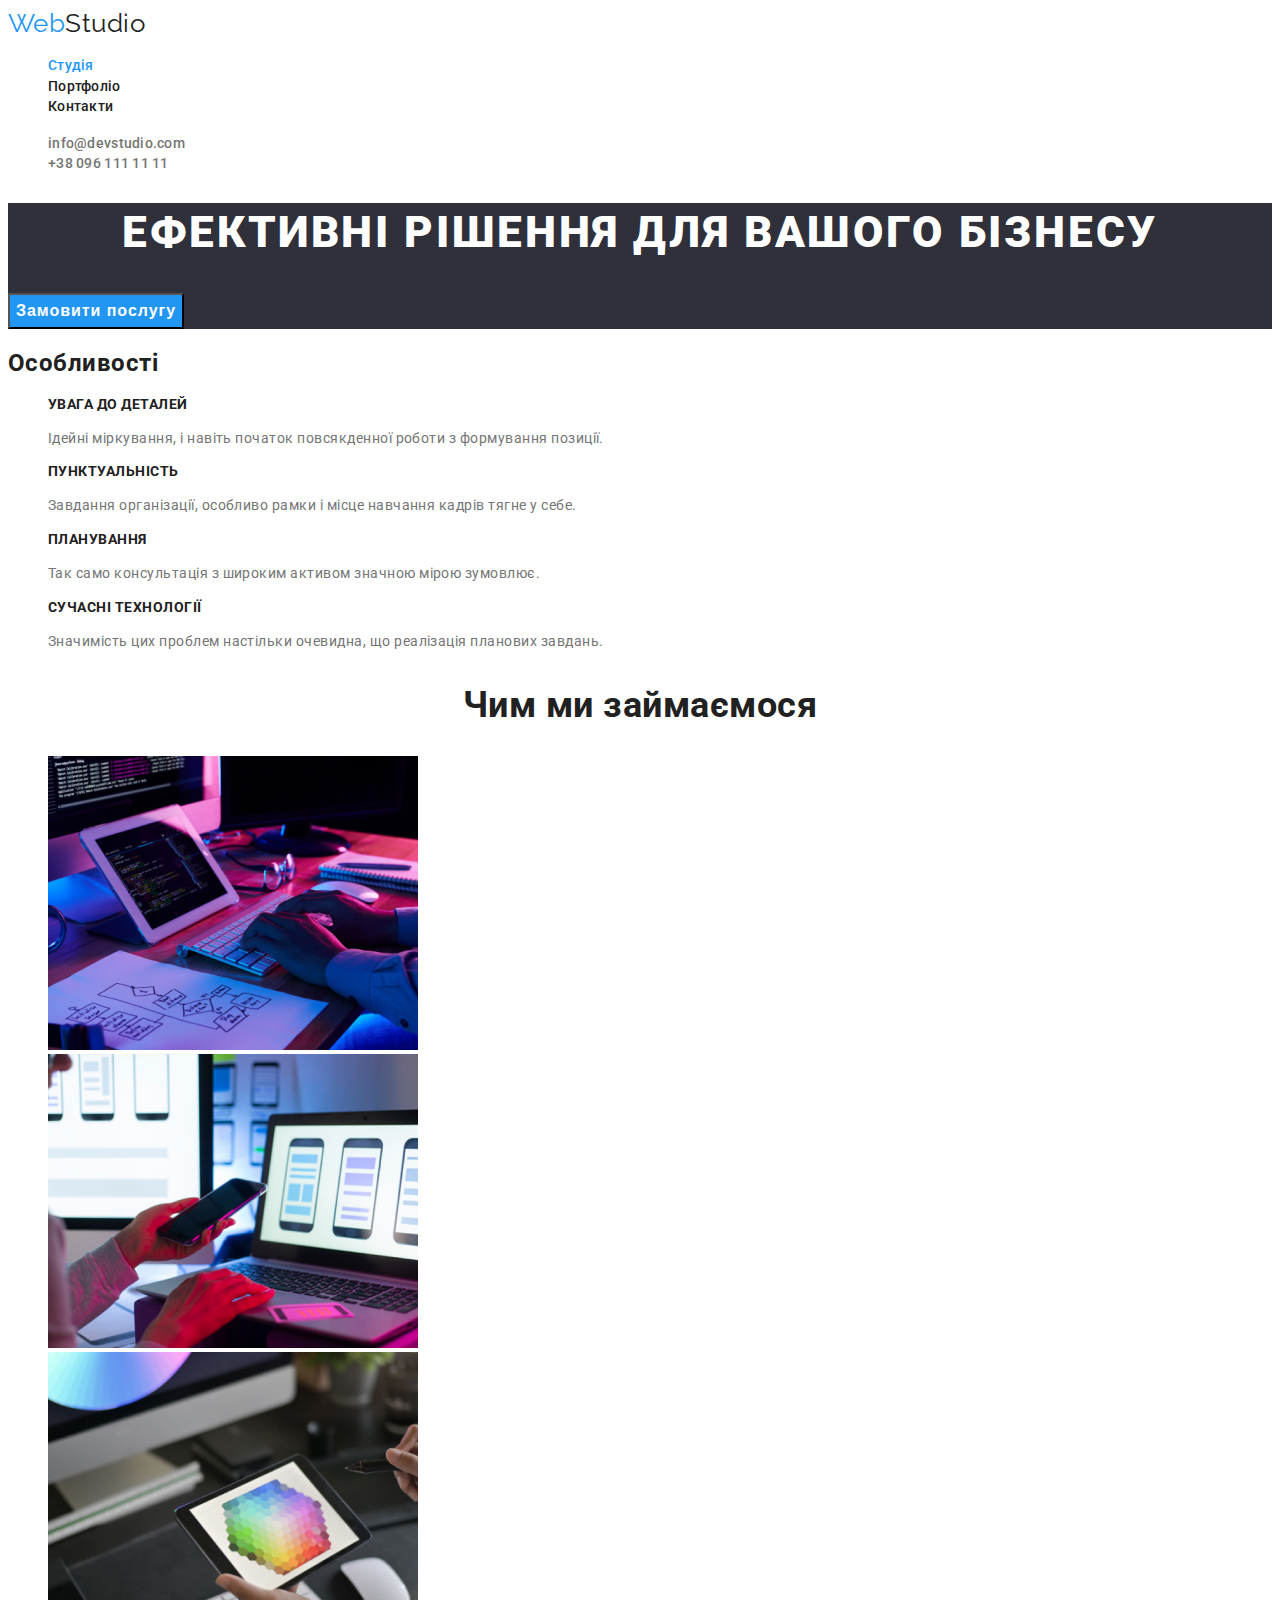
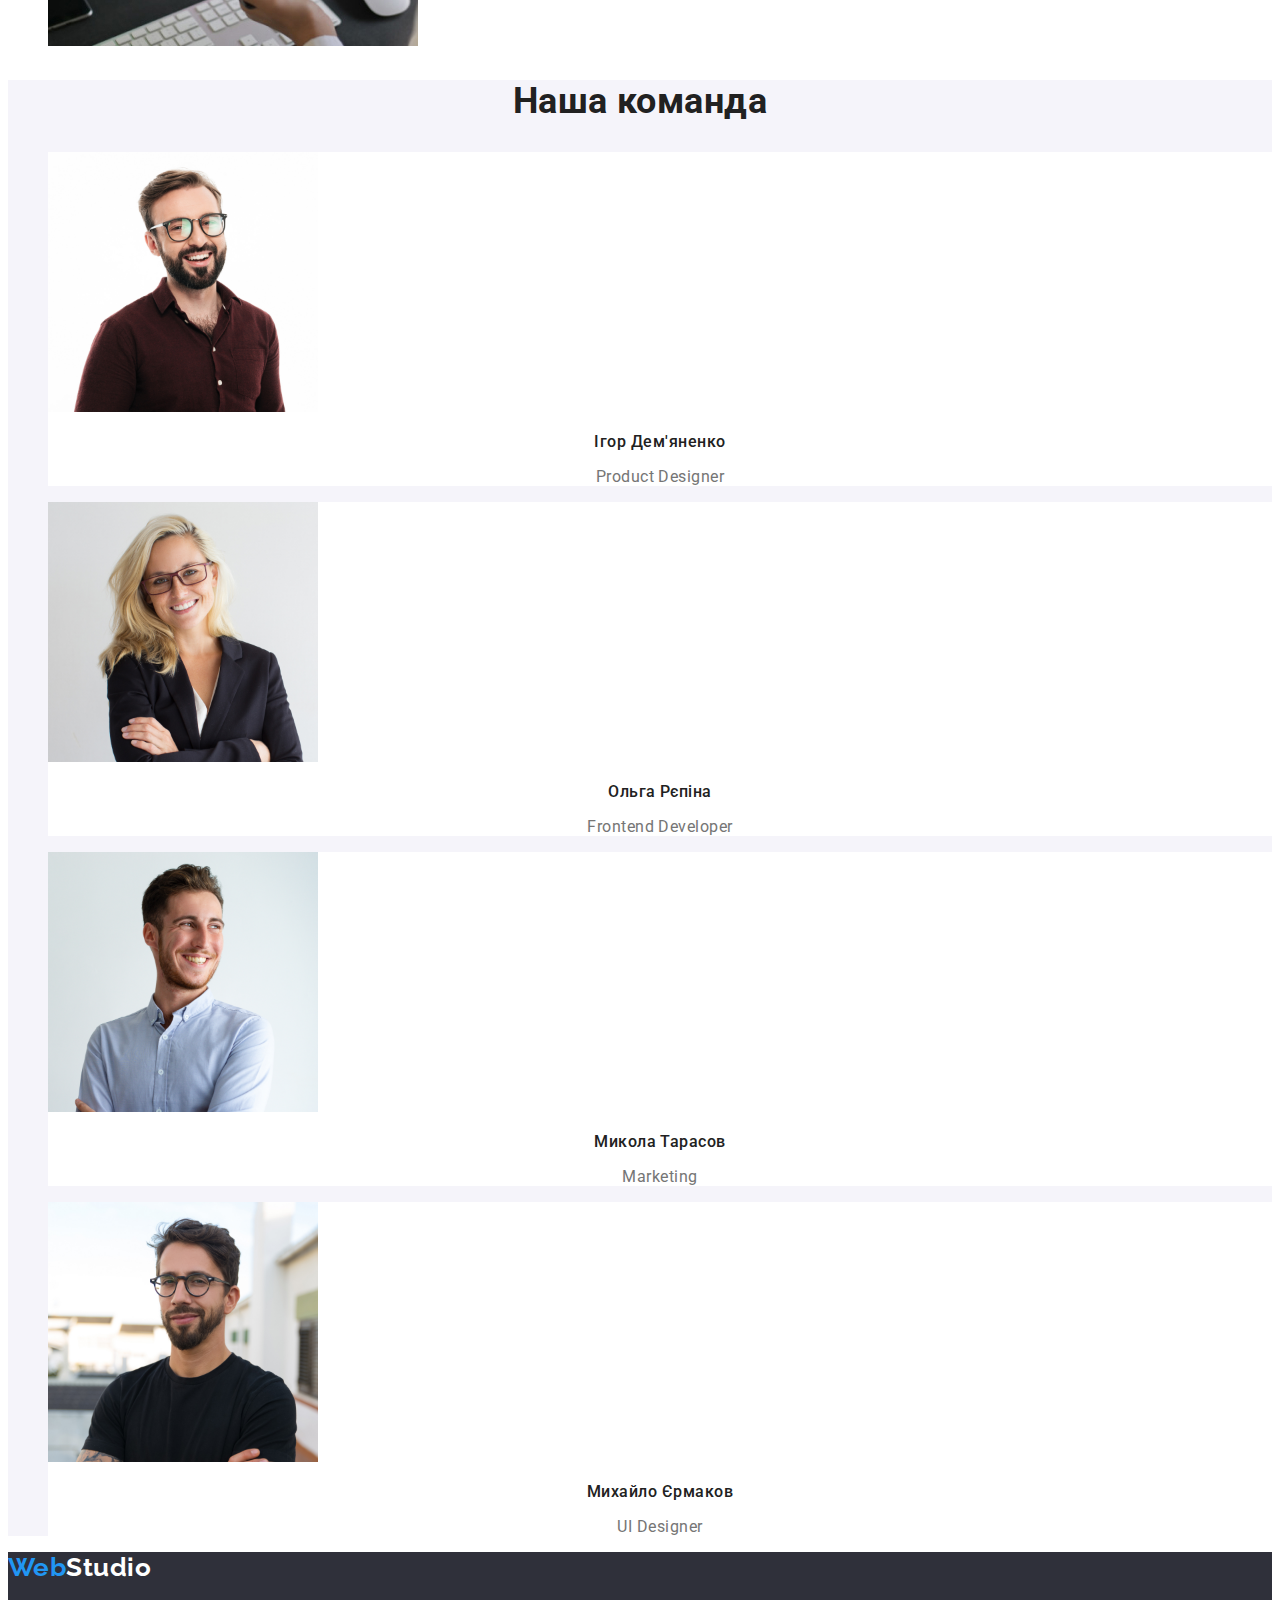
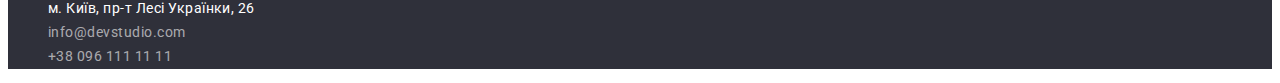
==== index.html @ 1a5fd9b1 "Дубльовано роботу 2" ====
<!DOCTYPE html>
<html lang="uk">
  <head>
    <meta charset="UTF-8" />
    <meta http-equiv="X-UA-Compatible" content="IE=edge" />
    <meta name="viewport" content="width=device-width, initial-scale=1.0" />
    <title>Студія</title>
    <link
      href="https://fonts.googleapis.com/css2?family=Raleway:wght@700&family=Roboto:wght@400;500;700;900&display=swap"
      rel="stylesheet"
    />
    <link rel="stylesheet" href="./css/styles.css" />
  </head>
  <body>
    <header class="header">
      <a href="./index.html" class="logo"><span class="logo-color">Web</span>Studio</a>
      <nav>
        <ul class="site-nav list">
          <li><a href="./index.html" class="link current">Студія</a></li>
          <li><a href="./portfolio.html" class="link">Портфоліо</a></li>
          <li><a href="" class="link">Контакти</a></li>
        </ul>
      </nav>
      <ul class="contact-nav">
        <li>
          <a href="mailto:info@devstudio.com" class="link">info@devstudio.com</a>
        </li>
        <li>
          <a href="tel:+380961111111" class="link">+38 096 111 11 11</a>
        </li>
      </ul>
    </header>
    <main>
      <section class="hero">
        <h1 class="hero-title">Ефективні рішення для вашого бізнесу</h1>
        <button type="button" class="hero-button">Замовити послугу</button>
      </section>
      <section class="features">
        <h2>Особливості</h2>
        <ul>
          <li>
            <h3 class="features-title">УВАГА ДО ДЕТАЛЕЙ</h3>
            <p class="features-text">
              Ідейні міркування, і навіть початок повсякденної роботи з формування позиції.
            </p>
          </li>
          <li>
            <h3 class="features-title">ПУНКТУАЛЬНІСТЬ</h3>
            <p class="features-text">
              Завдання організації, особливо рамки і місце навчання кадрів тягне у себе.
            </p>
          </li>
          <li>
            <h3 class="features-title">ПЛАНУВАННЯ</h3>
            <p class="features-text">
              Так само консультація з широким активом значною мірою зумовлює.
            </p>
          </li>
          <li>
            <h3 class="features-title">СУЧАСНІ ТЕХНОЛОГІЇ</h3>
            <p class="features-text">
              Значимість цих проблем настільки очевидна, що реалізація планових завдань.
            </p>
          </li>
        </ul>
      </section>
      <section class="action">
        <h2 class="action-title">Чим ми займаємося</h2>
        <ul>
          <li>
            <img src="./images/box/box1.jpg" alt="Розробник фронтенду" width="370" height="294" />
          </li>
          <li>
            <img src="./images/box/box2.jpg" alt="Дизайнер продукту" width="370" height="294" />
          </li>
          <li>
            <img src="./images/box/box3.jpg" alt="ЮАй-дизайнер" width="370" height="294" />
          </li>
        </ul>
      </section>
      <section class="team">
        <h2 class="team-title">Наша команда</h2>
        <ul>
          <li class="card-background">
            <img
              class="team-image"
              src="./images/team/product-designer.jpg"
              alt="Дизайнер продукту Ігор Дем'яненко"
              width="270"
              height="260"
            />
            <h3 class="team-name">Ігор Дем'яненко</h3>
            <p class="team-position" lang="en">Product Designer</p>
          </li>
          <li class="card-background">
            <img
              class="team-image"
              src="./images/team/frontend-developer.jpg"
              alt="Розробник фронтенду Ольга Рєпіна"
              width="270"
              height="260"
            />
            <h3 class="team-name">Ольга Рєпіна</h3>
            <p class="team-position" lang="en">Frontend Developer</p>
          </li>
          <li class="card-background">
            <img
              class="team-image"
              src="./images/team/marketing.jpg"
              alt="Маркетинг Микола Тарасов"
              width="270"
              height="260"
            />
            <h3 class="team-name">Микола Тарасов</h3>
            <p class="team-position" lang="en">Marketing</p>
          </li>
          <li class="card-background">
            <img
              class="team-image"
              src="./images/team/ui-designer.jpg"
              alt="UI-дизайнер Михайло Єрмаков"
              width="270"
              height="260"
            />
            <h3 class="team-name">Михайло Єрмаков</h3>
            <p class="team-position" lang="en">UI Designer</p>
          </li>
        </ul>
      </section>
    </main>
    <footer class="footer">
      <a href="./index.html" class="footer-logo"><span class="logo-color">Web</span>Studio</a>
      <address class="footer-data">
        <ul>
          <li>
            <a
              href="https://goo.gl/maps/ptfZGaNhQpZEAZDF7"
              class="footer-address"
              target="_blank"
              rel="noopener noreferrer"
              >м. Київ, пр-т Лесі Українки, 26</a
            >
          </li>
          <li>
            <a href="mailto:info@devstudio.com" class="footer-contact">info@devstudio.com</a>
          </li>
          <li>
            <a href="tel:+380961111111" class="footer-contact">+38 096 111 11 11</a>
          </li>
        </ul>
      </address>
    </footer>
  </body>
</html>
---- css/styles.css ----
:root {
    --primary-text-color: #FFFFFF;
    --title-text-colot: #212121;
    --accent-color: #757575;
    --accent-text-color: #2196f3;
    --special-background-color: #2F303A;
    --team-background-color: #F5F4FA;
    --contact-text-color: rgba(255, 255, 255, 0.6);
}

body {
    background-color: var(--primary-text-color);
    color: var(--title-text-colot);

    font-family: Roboto, sans-serif;
    letter-spacing: 0.03em;
}

ul {
    list-style: none;
}

/*колір текста (чорний): #212121;*/
/*колір текста (синій): #2196F3;*/
/*колір текста (сірий): #757575;*/
/*колір логотипу: синій: #2196F3; чорний: #000000*/
/*колір фону (шапка, футер): #2F303A;*/
/*колір пошти та номера в футері: rgba(255, 255, 255, 0.6);*/
/*колір кнопки: #188CE8;*/

.header {
    background-color: var(--primary-text-color);
}

.logo {
    color: var(--title-text-colot);
    font-family: Raleway;
    font-size: 26px;
    line-height: 1.19;
    text-decoration: none;
}

.logo-color {
    color: var(--accent-text-color);
    font-family: Raleway;
}

.site-nav .link {
    color: var(--title-text-colot);
    font-weight: 500;
    font-size: 14px;
    line-height: 1.4;
    letter-spacing: 0.02em;
    text-decoration: none;
}

.site-nav .link:hover, 
.site-nav .link:focus {
    color: var(--accent-text-color);
}

.site-nav .link.current {
    color: var(--accent-text-color);
}

.contact-nav .link {
    color: var(--accent-color);
    font-weight: 500;
    font-size: 14px;
    line-height: 1.4;
    letter-spacing: 0.02em;
    text-decoration: none;
}

.contact-nav .link:hover, 
.contact-nav .link:focus {
    color: var(--accent-text-color);
}

.hero {
    background-color: var(--special-background-color);
}

.hero-title {
    color: var(--primary-text-color);
    font-weight: 900;
    font-size: 44px;
    line-height: 1.36;
    text-align: center;
    letter-spacing: 0.06em;
    text-transform: uppercase;
}

.hero-button {
    background-color: var(--accent-text-color);
    color: var(--primary-text-color);
    font-weight: 700;
    font-size: 16px;
    line-height: 1.88;
    letter-spacing: 0.06em;
    cursor: pointer;
}

.hero-button:focus, 
.hero-button:hover {
    color: var(--primary-text-color);
}

.features-title {
    color: var(--title-text-colot);
    font-weight: 700;
    font-size: 14px;
    line-height: 1.14;
    text-transform: uppercase;
}

.features-text {
    color: var(--accent-color);
    font-weight: 400;
    font-size: 14px;
    line-height: 1.71;
}

.action-title {
    color: var(--title-text-colot);
    font-weight: 700;
    font-size: 36px;
    line-height: 1.17;
    text-align: center;
}

.team {
    background-color: var(--team-background-color)
}

.team-title {
    color: var(--title-text-colot);
    font-weight: 700;
    font-size: 36px;
    line-height: 1.17;
    text-align: center;
}

.team-name {
    color: var(--title-text-colot);
    font-weight: 500;
    font-size: 16px;
    line-height: 1.19;
    text-align: center;
}

.card-name {
    color: var(--title-text-colot);
    font-weight: 700;
    font-size: 18px;
    line-height: 2;
    letter-spacing: 0.06em;
    text-align: center;
}

.team-position {
    color: var(--accent-color);
    font-weight: 400;
    font-size: 16px;
    line-height: 1.19;
    text-align: center;
}

.card-filter {
    color: var(--accent-color);
    font-weight: 400;
    font-size: 16px;
    line-height: 1.88;
    text-align: center;
}

.filters-button {
    color: var(--title-text-colot);
    font-weight: 500;
    font-size: 16px;
    line-height: 1.63;
    text-align: center;
    cursor: pointer;
}

.filters-button:hover,
.filters-button:focus {
    background-color: var(--accent-text-color);
    color: var(--primary-text-color);
}

.card-background {
    background-color: var(--primary-text-color);
}

.footer {
    background-color: var(--special-background-color);
}

.footer-logo {
    color:var(--primary-text-color);
    font-family: 'Raleway';
    font-weight: 700;
    font-size: 26px;
    line-height: 1.19;
    text-decoration: none;
}

.footer-data {
    font-weight: 400;
    font-size: 14px;
    line-height: 1.71;
    font-style: normal;
}

.footer-address {
    color: var(--primary-text-color);
    text-decoration: none;
}

.footer-contact {
    color: var(--contact-text-color);
    text-decoration: none;
}
.footer-address:focus,
.footer-address:hover,
.footer-contact:focus, 
.footer-contact:hover {
    color: var(--accent-text-color);
}
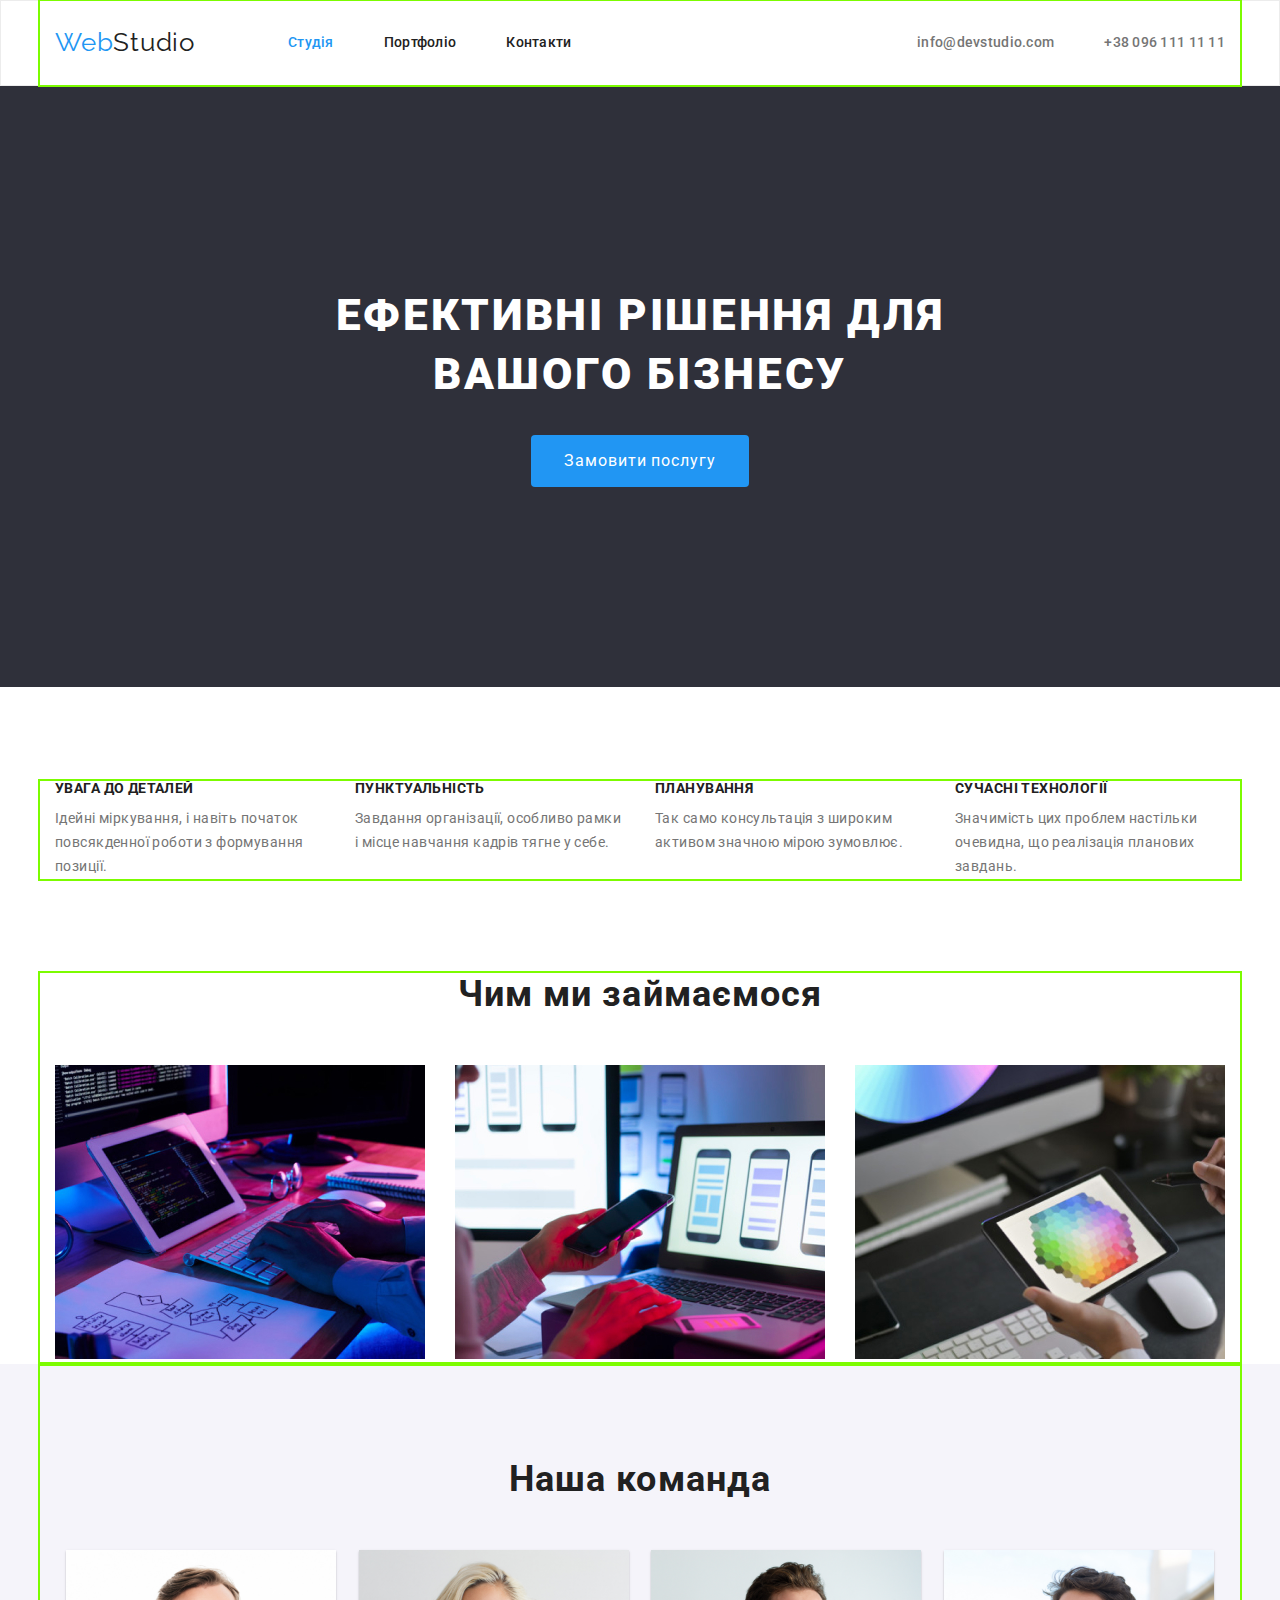
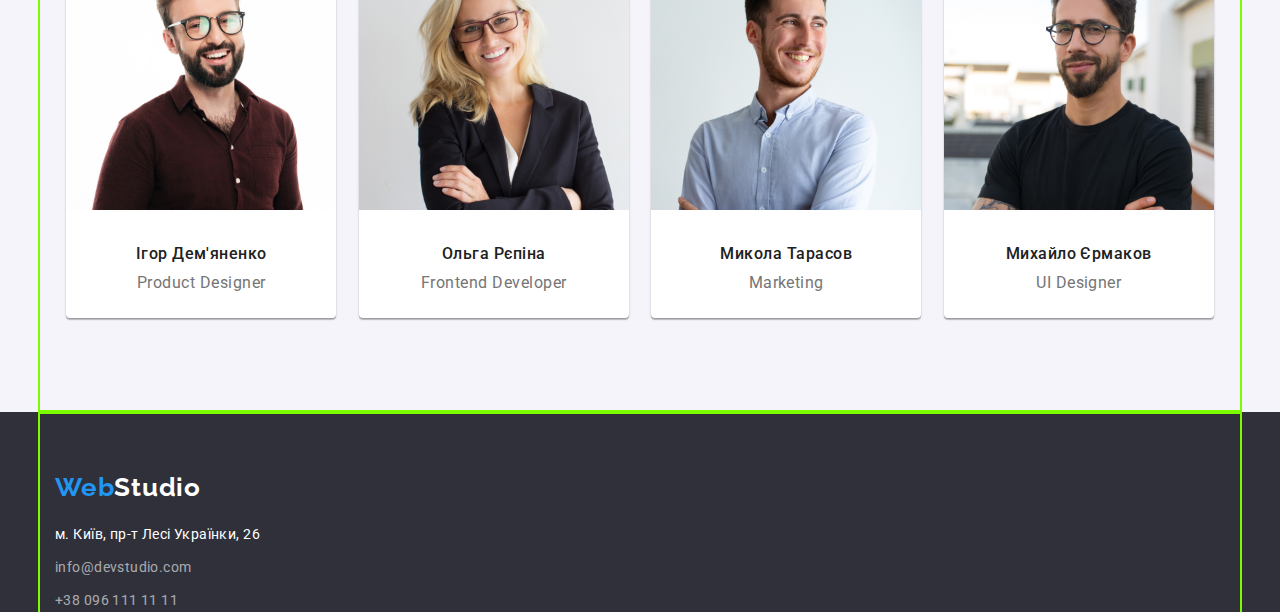
==== commit f5b9b993: "Додано флекси та блокові моделі" ====
--- a/index.html
+++ b/index.html
@@ -9,26 +9,32 @@
       href="https://fonts.googleapis.com/css2?family=Raleway:wght@700&family=Roboto:wght@400;500;700;900&display=swap"
       rel="stylesheet"
     />
+    <link
+      rel="stylesheet"
+      href="https://cdn.jsdelivr.net/npm/modern-normalize@1.1.0/modern-normalize.min.css"
+    />
     <link rel="stylesheet" href="./css/styles.css" />
   </head>
   <body>
     <header class="header">
-      <a href="./index.html" class="logo"><span class="logo-color">Web</span>Studio</a>
-      <nav>
-        <ul class="site-nav list">
-          <li><a href="./index.html" class="link current">Студія</a></li>
-          <li><a href="./portfolio.html" class="link">Портфоліо</a></li>
-          <li><a href="" class="link">Контакти</a></li>
+      <div class="container-header">
+        <a href="./index.html" class="logo"><span class="logo-color">Web</span>Studio</a>
+        <nav>
+          <ul class="site-nav">
+            <li class="item"><a href="./index.html" class="link current">Студія</a></li>
+            <li class="item"><a href="./portfolio.html" class="link">Портфоліо</a></li>
+            <li class="item"><a href="" class="link">Контакти</a></li>
+          </ul>
+        </nav>
+        <ul class="contact-nav">
+          <li class="item">
+            <a href="mailto:info@devstudio.com" class="link">info@devstudio.com</a>
+          </li>
+          <li class="item">
+            <a href="tel:+380961111111" class="link">+38 096 111 11 11</a>
+          </li>
         </ul>
-      </nav>
-      <ul class="contact-nav">
-        <li>
-          <a href="mailto:info@devstudio.com" class="link">info@devstudio.com</a>
-        </li>
-        <li>
-          <a href="tel:+380961111111" class="link">+38 096 111 11 11</a>
-        </li>
-      </ul>
+      </div>
     </header>
     <main>
       <section class="hero">
@@ -36,119 +42,129 @@
         <button type="button" class="hero-button">Замовити послугу</button>
       </section>
       <section class="features">
-        <h2>Особливості</h2>
-        <ul>
-          <li>
-            <h3 class="features-title">УВАГА ДО ДЕТАЛЕЙ</h3>
-            <p class="features-text">
-              Ідейні міркування, і навіть початок повсякденної роботи з формування позиції.
-            </p>
-          </li>
-          <li>
-            <h3 class="features-title">ПУНКТУАЛЬНІСТЬ</h3>
-            <p class="features-text">
-              Завдання організації, особливо рамки і місце навчання кадрів тягне у себе.
-            </p>
-          </li>
-          <li>
-            <h3 class="features-title">ПЛАНУВАННЯ</h3>
-            <p class="features-text">
-              Так само консультація з широким активом значною мірою зумовлює.
-            </p>
-          </li>
-          <li>
-            <h3 class="features-title">СУЧАСНІ ТЕХНОЛОГІЇ</h3>
-            <p class="features-text">
-              Значимість цих проблем настільки очевидна, що реалізація планових завдань.
-            </p>
-          </li>
-        </ul>
+        <div class="container">
+          <h2 class="hidden-header">Особливості</h2>
+          <ul class="feature-list">
+            <li class="item">
+              <h3 class="features-title">УВАГА ДО ДЕТАЛЕЙ</h3>
+              <p class="features-text">
+                Ідейні міркування, і навіть початок повсякденної роботи з формування позиції.
+              </p>
+            </li>
+            <li class="item">
+              <h3 class="features-title">ПУНКТУАЛЬНІСТЬ</h3>
+              <p class="features-text">
+                Завдання організації, особливо рамки і місце навчання кадрів тягне у себе.
+              </p>
+            </li>
+            <li class="item">
+              <h3 class="features-title">ПЛАНУВАННЯ</h3>
+              <p class="features-text">
+                Так само консультація з широким активом значною мірою зумовлює.
+              </p>
+            </li>
+            <li class="item">
+              <h3 class="features-title">СУЧАСНІ ТЕХНОЛОГІЇ</h3>
+              <p class="features-text">
+                Значимість цих проблем настільки очевидна, що реалізація планових завдань.
+              </p>
+            </li>
+          </ul>
+        </div>
       </section>
       <section class="action">
-        <h2 class="action-title">Чим ми займаємося</h2>
-        <ul>
-          <li>
-            <img src="./images/box/box1.jpg" alt="Розробник фронтенду" width="370" height="294" />
-          </li>
-          <li>
-            <img src="./images/box/box2.jpg" alt="Дизайнер продукту" width="370" height="294" />
-          </li>
-          <li>
-            <img src="./images/box/box3.jpg" alt="ЮАй-дизайнер" width="370" height="294" />
-          </li>
-        </ul>
+        <div class="container">
+          <h2 class="action-title">Чим ми займаємося</h2>
+          <ul class="action-list">
+            <li class="item">
+              <img src="./images/box/box1.jpg" alt="Розробник фронтенду" width="370" height="294" />
+            </li>
+            <li class="item">
+              <img src="./images/box/box2.jpg" alt="Дизайнер продукту" width="370" height="294" />
+            </li>
+            <li class="item">
+              <img src="./images/box/box3.jpg" alt="ЮАй-дизайнер" width="370" height="294" />
+            </li>
+          </ul>
+        </div>
       </section>
       <section class="team">
-        <h2 class="team-title">Наша команда</h2>
-        <ul>
-          <li class="card-background">
-            <img
-              class="team-image"
-              src="./images/team/product-designer.jpg"
-              alt="Дизайнер продукту Ігор Дем'яненко"
-              width="270"
-              height="260"
-            />
-            <h3 class="team-name">Ігор Дем'яненко</h3>
-            <p class="team-position" lang="en">Product Designer</p>
-          </li>
-          <li class="card-background">
-            <img
-              class="team-image"
-              src="./images/team/frontend-developer.jpg"
-              alt="Розробник фронтенду Ольга Рєпіна"
-              width="270"
-              height="260"
-            />
-            <h3 class="team-name">Ольга Рєпіна</h3>
-            <p class="team-position" lang="en">Frontend Developer</p>
-          </li>
-          <li class="card-background">
-            <img
-              class="team-image"
-              src="./images/team/marketing.jpg"
-              alt="Маркетинг Микола Тарасов"
-              width="270"
-              height="260"
-            />
-            <h3 class="team-name">Микола Тарасов</h3>
-            <p class="team-position" lang="en">Marketing</p>
-          </li>
-          <li class="card-background">
-            <img
-              class="team-image"
-              src="./images/team/ui-designer.jpg"
-              alt="UI-дизайнер Михайло Єрмаков"
-              width="270"
-              height="260"
-            />
-            <h3 class="team-name">Михайло Єрмаков</h3>
-            <p class="team-position" lang="en">UI Designer</p>
-          </li>
-        </ul>
+        <div class="container">
+          <h2 class="team-title">Наша команда</h2>
+          <div>
+            <ul class="team-list">
+              <li class="team-card">
+                <img
+                  class="team-image"
+                  src="./images/team/product-designer.jpg"
+                  alt="Дизайнер продукту Ігор Дем'яненко"
+                  width="270"
+                  height="260"
+                />
+                <h3 class="team-name">Ігор Дем'яненко</h3>
+                <p class="team-position" lang="en">Product Designer</p>
+              </li>
+              <li class="team-card">
+                <img
+                  class="team-image"
+                  src="./images/team/frontend-developer.jpg"
+                  alt="Розробник фронтенду Ольга Рєпіна"
+                  width="270"
+                  height="260"
+                />
+                <h3 class="team-name">Ольга Рєпіна</h3>
+                <p class="team-position" lang="en">Frontend Developer</p>
+              </li>
+              <li class="team-card">
+                <img
+                  class="team-image"
+                  src="./images/team/marketing.jpg"
+                  alt="Маркетинг Микола Тарасов"
+                  width="270"
+                  height="260"
+                />
+                <h3 class="team-name">Микола Тарасов</h3>
+                <p class="team-position" lang="en">Marketing</p>
+              </li>
+              <li class="team-card">
+                <img
+                  class="team-image"
+                  src="./images/team/ui-designer.jpg"
+                  alt="UI-дизайнер Михайло Єрмаков"
+                  width="270"
+                  height="260"
+                />
+                <h3 class="team-name">Михайло Єрмаков</h3>
+                <p class="team-position" lang="en">UI Designer</p>
+              </li>
+            </ul>
+          </div>
+        </div>
       </section>
     </main>
     <footer class="footer">
-      <a href="./index.html" class="footer-logo"><span class="logo-color">Web</span>Studio</a>
-      <address class="footer-data">
-        <ul>
-          <li>
-            <a
-              href="https://goo.gl/maps/ptfZGaNhQpZEAZDF7"
-              class="footer-address"
-              target="_blank"
-              rel="noopener noreferrer"
-              >м. Київ, пр-т Лесі Українки, 26</a
-            >
-          </li>
-          <li>
-            <a href="mailto:info@devstudio.com" class="footer-contact">info@devstudio.com</a>
-          </li>
-          <li>
-            <a href="tel:+380961111111" class="footer-contact">+38 096 111 11 11</a>
-          </li>
-        </ul>
-      </address>
+      <div class="container">
+        <a href="./index.html" class="footer-logo"><span class="logo-color">Web</span>Studio</a>
+        <address class="footer-data">
+          <ul>
+            <li class="footer-list">
+              <a
+                href="https://goo.gl/maps/ptfZGaNhQpZEAZDF7"
+                class="footer-address"
+                target="_blank"
+                rel="noopener noreferrer"
+                >м. Київ, пр-т Лесі Українки, 26</a
+              >
+            </li>
+            <li class="footer-list">
+              <a href="mailto:info@devstudio.com" class="footer-contact">info@devstudio.com</a>
+            </li>
+            <li>
+              <a href="tel:+380961111111" class="footer-contact">+38 096 111 11 11</a>
+            </li>
+          </ul>
+        </address>
+      </div>
     </footer>
   </body>
 </html>
--- a/css/styles.css
+++ b/css/styles.css
@@ -13,13 +13,29 @@
     color: var(--title-text-colot);
 
     font-family: Roboto, sans-serif;
-    letter-spacing: 0.03em;
 }
 
 ul {
     list-style: none;
-}
-
+    padding-left: 0;
+}
+
+h1,
+h2,
+h3,
+h4,
+p,
+ul {
+    margin: 0 0;
+}
+
+image {
+    display: block;
+}
+
+.hidden-header {
+    display: none;
+}
 /*колір текста (чорний): #212121;*/
 /*колір текста (синій): #2196F3;*/
 /*колір текста (сірий): #757575;*/
@@ -28,24 +44,62 @@
 /*колір пошти та номера в футері: rgba(255, 255, 255, 0.6);*/
 /*колір кнопки: #188CE8;*/
 
+/* container  */
+
+.container {
+    width: 1200px;
+    padding-left: 15px;
+    padding-right: 15px;
+    margin: 0 auto;
+    outline: 2px solid lawngreen;
+}
+
+/* HEADER  */
+
 .header {
     background-color: var(--primary-text-color);
+    border: 1px solid #ECECEC;
+}
+
+.container-header {
+    display: flex;
+    align-items: center;
+    width: 1200px;
+    padding-left: 15px;
+    padding-right: 15px;
+    margin: 0 auto;
+    outline: 2px solid lawngreen;
 }
 
 .logo {
+    margin-right: 93px;
     color: var(--title-text-colot);
     font-family: Raleway;
     font-size: 26px;
     line-height: 1.19;
+    letter-spacing: 0.03em;
     text-decoration: none;
 }
 
 .logo-color {
     color: var(--accent-text-color);
     font-family: Raleway;
+    letter-spacing: 0.03em;
+}
+
+.site-nav {
+    display: flex;
+}
+
+.site-nav .item + .item,
+.contact-nav .item + .item {
+    margin-left: 50px;
 }
 
 .site-nav .link {
+    display: block;
+    padding: 32px 0;
+
     color: var(--title-text-colot);
     font-weight: 500;
     font-size: 14px;
@@ -54,7 +108,7 @@
     text-decoration: none;
 }
 
-.site-nav .link:hover, 
+.site-nav .link:hover,
 .site-nav .link:focus {
     color: var(--accent-text-color);
 }
@@ -63,7 +117,17 @@
     color: var(--accent-text-color);
 }
 
+.contact-nav {
+    margin-top: 0;
+    margin-bottom: 0;
+    display: flex;
+    margin-left: auto;
+}
+
 .contact-nav .link {
+    padding: 32px 0;
+    
+
     color: var(--accent-color);
     font-weight: 500;
     font-size: 14px;
@@ -72,145 +136,279 @@
     text-decoration: none;
 }
 
-.contact-nav .link:hover, 
+.contact-nav .link:hover,
 .contact-nav .link:focus {
     color: var(--accent-text-color);
 }
+
+/* HERO */
 
 .hero {
     background-color: var(--special-background-color);
+    padding: 200px 0;
+    text-align: center;
 }
 
 .hero-title {
+    margin-top: 0;
+    margin-bottom: 30px;
+    width: 696px;
+    margin-left: auto;
+    margin-right: auto;
+
     color: var(--primary-text-color);
     font-weight: 900;
     font-size: 44px;
     line-height: 1.36;
-    text-align: center;
     letter-spacing: 0.06em;
     text-transform: uppercase;
 }
 
 .hero-button {
+    display: inline-block;
+    padding: 10px 32px;
+    min-width: 216px;
+    border-radius: 4px;
+    border: 1px solid transparent;
+
     background-color: var(--accent-text-color);
     color: var(--primary-text-color);
-    font-weight: 700;
     font-size: 16px;
     line-height: 1.88;
     letter-spacing: 0.06em;
     cursor: pointer;
 }
 
-.hero-button:focus, 
+.hero-button:focus,
 .hero-button:hover {
-    color: var(--primary-text-color);
+    background-color: #188CE8;
+}
+
+/* FEATURES */
+
+.features {
+    padding: 94px 0;
+    display: flex;
+}
+
+.feature-list {
+    display: flex;
+}
+
+.feature-list .item {
+    width: 270px;
+}
+
+.feature-list .item + .item {
+    margin-left: 30px;
 }
 
 .features-title {
-    color: var(--title-text-colot);
-    font-weight: 700;
+    margin-top: 0;
+    margin-bottom: 10px;
+
+    color: var(--title-text-colot);
     font-size: 14px;
     line-height: 1.14;
+    letter-spacing: 0.03em;
     text-transform: uppercase;
 }
 
 .features-text {
+    margin-top: 0;
+    margin-bottom: 0;
+
     color: var(--accent-color);
-    font-weight: 400;
     font-size: 14px;
     line-height: 1.71;
-}
+    letter-spacing: 0.03em;
+}
+
+/* ACTION  */
 
 .action-title {
-    color: var(--title-text-colot);
-    font-weight: 700;
+    margin-top: 0;
+    margin-bottom: 50px;
+
+    color: var(--title-text-colot);
     font-size: 36px;
     line-height: 1.17;
-    text-align: center;
-}
+    letter-spacing: 0.03em;
+    text-align: center;
+}
+
+.action-list {
+    display: inline-flex;
+    padding: auto 0;
+}
+
+.action-list .item + .item {
+    margin-left: 30px;
+}
+
+/* TEAM */
 
 .team {
-    background-color: var(--team-background-color)
+    background-color: var(--team-background-color);
+}
+
+.team-list {
+    display: flex;
 }
 
 .team-title {
-    color: var(--title-text-colot);
-    font-weight: 700;
+    padding-top: 94px;
+    margin-bottom: 50px;
+
+    color: var(--title-text-colot);
     font-size: 36px;
     line-height: 1.17;
-    text-align: center;
+    letter-spacing: 0.03em;
+    text-align: center;
+}
+
+.team-card {
+    margin: 0 auto;
+    margin-bottom: 94px;
+
+    background-color: var(--primary-text-color);
+    width: 270px;
+    height: 368px;
+    border-radius: 0px 0px 4px 4px;
+    box-shadow: 
+    0px 1px 3px rgba(0, 0, 0, 0.12), 
+    0px 1px 1px rgba(0, 0, 0, 0.14), 
+    0px 2px 1px rgba(0, 0, 0, 0.2);
 }
 
 .team-name {
+    margin-top: 30px;
+    margin-bottom: 10px;
+
     color: var(--title-text-colot);
     font-weight: 500;
     font-size: 16px;
     line-height: 1.19;
-    text-align: center;
+    letter-spacing: 0.03em;
+    text-align: center;
+}
+
+.team-position {
+    color: var(--accent-color);
+    line-height: 1.19;
+    letter-spacing: 0.03em;
+    text-align: center;
+}
+/* FILTER  */
+
+.filters-button {
+    display: flex;
+    margin-top: 94px;
+    justify-content: center;
+}
+
+.filters-button .item + .item {
+    margin-left: 8px;
+}
+
+.filter-button {
+    margin-bottom: 50px;
+
+    color: var(--title-text-colot);
+    font-size: 16px;
+    line-height: 1.63;
+    letter-spacing: 0.03em;
+    text-align: center;
+    cursor: pointer;
+    border-radius: 4px;
+    border: 1px solid transparent;
+}
+
+.filter-button:hover,
+.filter-button:focus {
+    background-color: var(--accent-text-color);
+    color: var(--primary-text-color);
+}
+
+/* PORTFOLIO */
+
+.card-list {
+    display: flex;
+    flex-wrap: wrap;
+    margin-bottom: 94px;
+}
+
+.card-list .card:nth-child(3n + 1) {
+    margin-left: 0;
+}
+
+.card-list .card:nth-last-child(-n + 3) {
+    margin-bottom: 0;
+}
+
+.card {
+    margin-left: 30px;
+    margin-bottom: 30px;
+
+    background-color: var(--primary-text-color);
+    width: 370px;
+    height: 404px;
+    border: 1px solid #EEEEEE;
 }
 
 .card-name {
     color: var(--title-text-colot);
-    font-weight: 700;
     font-size: 18px;
     line-height: 2;
     letter-spacing: 0.06em;
     text-align: center;
 }
 
-.team-position {
-    color: var(--accent-color);
-    font-weight: 400;
-    font-size: 16px;
-    line-height: 1.19;
-    text-align: center;
-}
-
 .card-filter {
     color: var(--accent-color);
-    font-weight: 400;
-    font-size: 16px;
     line-height: 1.88;
-    text-align: center;
-}
-
-.filters-button {
-    color: var(--title-text-colot);
-    font-weight: 500;
-    font-size: 16px;
-    line-height: 1.63;
-    text-align: center;
-    cursor: pointer;
-}
-
-.filters-button:hover,
-.filters-button:focus {
-    background-color: var(--accent-text-color);
-    color: var(--primary-text-color);
-}
-
-.card-background {
-    background-color: var(--primary-text-color);
-}
+    letter-spacing: 0.03em;
+    text-align: center;
+}
+
+/* FOOTER */
 
 .footer {
     background-color: var(--special-background-color);
+
+}
+
+.footer-logo-color {
+    color: var(--accent-text-color);
+    font-family: Raleway;
+    letter-spacing: 0.03em;
 }
 
 .footer-logo {
-    color:var(--primary-text-color);
+    color: var(--primary-text-color);
     font-family: 'Raleway';
     font-weight: 700;
     font-size: 26px;
     line-height: 1.19;
-    text-decoration: none;
+    letter-spacing: 0.03em;
+    text-decoration: none;
+}
+
+.footer-logo, .footer-logo-color {
+    display: flex;
+    padding-top: 60px;
 }
 
 .footer-data {
-    font-weight: 400;
+    margin-top: 20px;
     font-size: 14px;
     line-height: 1.71;
+    letter-spacing: 0.03em;
     font-style: normal;
+}
+
+.footer-list {
+    margin-bottom: 9px;
 }
 
 .footer-address {
@@ -222,9 +420,10 @@
     color: var(--contact-text-color);
     text-decoration: none;
 }
+
 .footer-address:focus,
 .footer-address:hover,
-.footer-contact:focus, 
+.footer-contact:focus,
 .footer-contact:hover {
     color: var(--accent-text-color);
 }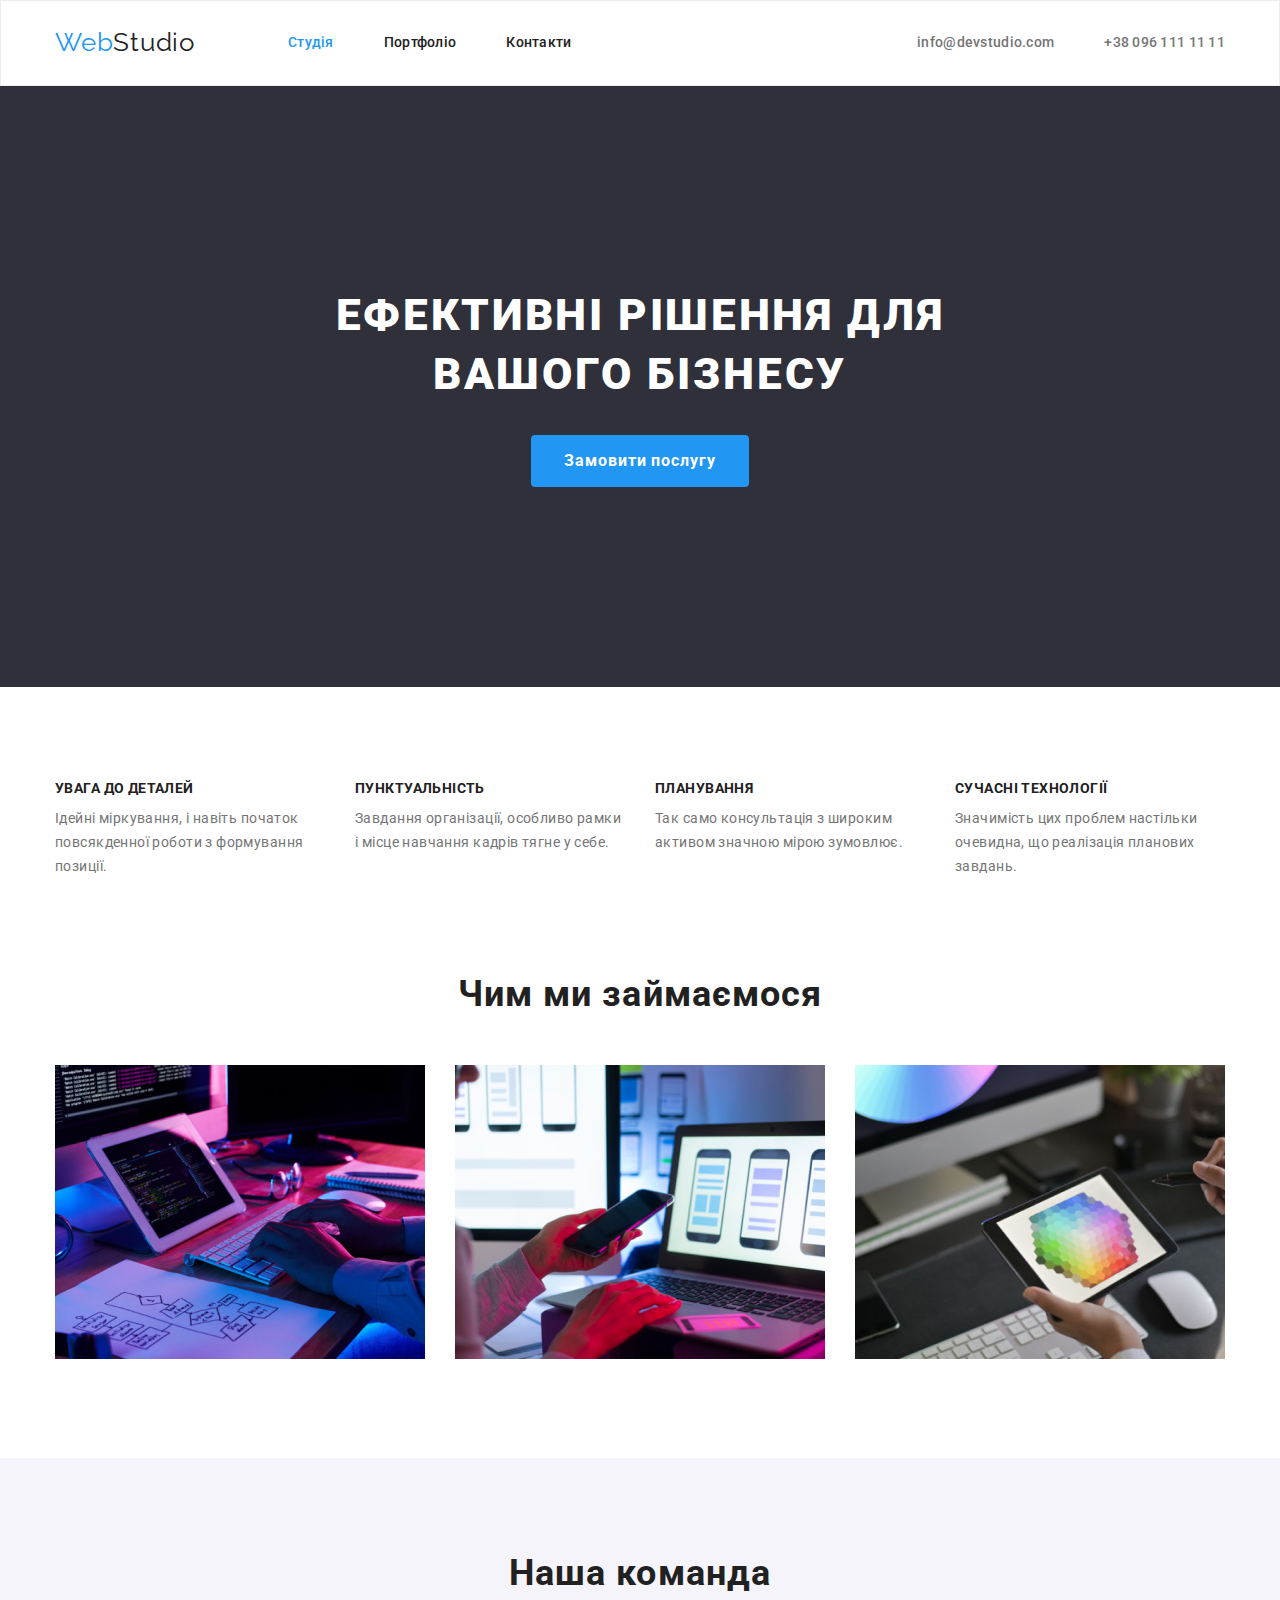
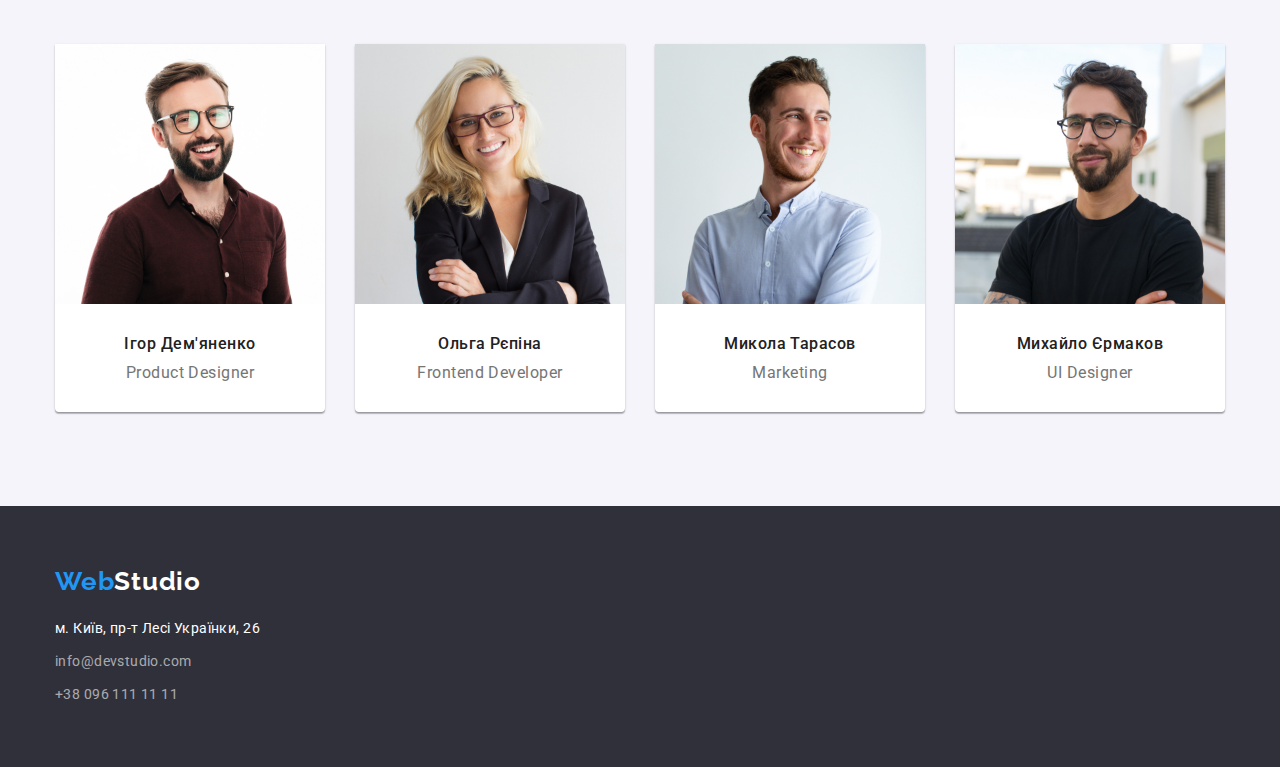
==== commit c5b8aa63: "Виправлено геометрію" ====
--- a/index.html
+++ b/index.html
@@ -37,11 +37,11 @@
       </div>
     </header>
     <main>
-      <section class="hero">
+      <section class="hero section">
         <h1 class="hero-title">Ефективні рішення для вашого бізнесу</h1>
         <button type="button" class="hero-button">Замовити послугу</button>
       </section>
-      <section class="features">
+      <section class="features section">
         <div class="container">
           <h2 class="hidden-header">Особливості</h2>
           <ul class="feature-list">
@@ -72,7 +72,7 @@
           </ul>
         </div>
       </section>
-      <section class="action">
+      <section class="action section">
         <div class="container">
           <h2 class="action-title">Чим ми займаємося</h2>
           <ul class="action-list">
@@ -88,7 +88,7 @@
           </ul>
         </div>
       </section>
-      <section class="team">
+      <section class="team section">
         <div class="container">
           <h2 class="team-title">Наша команда</h2>
           <div>
@@ -101,8 +101,10 @@
                   width="270"
                   height="260"
                 />
-                <h3 class="team-name">Ігор Дем'яненко</h3>
-                <p class="team-position" lang="en">Product Designer</p>
+                <div class="team-text">
+                  <h3 class="team-name">Ігор Дем'яненко</h3>
+                  <p class="team-position" lang="en">Product Designer</p>
+                </div>
               </li>
               <li class="team-card">
                 <img
@@ -112,8 +114,10 @@
                   width="270"
                   height="260"
                 />
-                <h3 class="team-name">Ольга Рєпіна</h3>
-                <p class="team-position" lang="en">Frontend Developer</p>
+                <div class="team-text">
+                  <h3 class="team-name">Ольга Рєпіна</h3>
+                  <p class="team-position" lang="en">Frontend Developer</p>
+                </div>
               </li>
               <li class="team-card">
                 <img
@@ -123,8 +127,10 @@
                   width="270"
                   height="260"
                 />
-                <h3 class="team-name">Микола Тарасов</h3>
-                <p class="team-position" lang="en">Marketing</p>
+                <div class="team-text">
+                  <h3 class="team-name">Микола Тарасов</h3>
+                  <p class="team-position" lang="en">Marketing</p>
+                </div>
               </li>
               <li class="team-card">
                 <img
@@ -134,8 +140,10 @@
                   width="270"
                   height="260"
                 />
-                <h3 class="team-name">Михайло Єрмаков</h3>
-                <p class="team-position" lang="en">UI Designer</p>
+                <div class="team-text">
+                  <h3 class="team-name">Михайло Єрмаков</h3>
+                  <p class="team-position" lang="en">UI Designer</p>
+                </div>
               </li>
             </ul>
           </div>
--- a/css/styles.css
+++ b/css/styles.css
@@ -29,7 +29,7 @@
     margin: 0 0;
 }
 
-image {
+img {
     display: block;
 }
 
@@ -51,9 +51,11 @@
     padding-left: 15px;
     padding-right: 15px;
     margin: 0 auto;
-    outline: 2px solid lawngreen;
-}
-
+}
+
+.section {
+    padding: 94px 0;
+}
 /* HEADER  */
 
 .header {
@@ -68,7 +70,6 @@
     padding-left: 15px;
     padding-right: 15px;
     margin: 0 auto;
-    outline: 2px solid lawngreen;
 }
 
 .logo {
@@ -85,6 +86,10 @@
     color: var(--accent-text-color);
     font-family: Raleway;
     letter-spacing: 0.03em;
+}
+
+.logo, .logo-color {
+    padding: 24px 0;
 }
 
 .site-nav {
@@ -165,12 +170,11 @@
 }
 
 .hero-button {
-    display: inline-block;
     padding: 10px 32px;
-    min-width: 216px;
     border-radius: 4px;
     border: 1px solid transparent;
 
+    font-weight: 700;
     background-color: var(--accent-text-color);
     color: var(--primary-text-color);
     font-size: 16px;
@@ -186,21 +190,13 @@
 
 /* FEATURES */
 
-.features {
-    padding: 94px 0;
-    display: flex;
-}
-
 .feature-list {
     display: flex;
+    gap: 30px;
 }
 
 .feature-list .item {
     width: 270px;
-}
-
-.feature-list .item + .item {
-    margin-left: 30px;
 }
 
 .features-title {
@@ -226,6 +222,10 @@
 
 /* ACTION  */
 
+.action.section {
+    padding-top: 0;
+}
+
 .action-title {
     margin-top: 0;
     margin-bottom: 50px;
@@ -240,10 +240,11 @@
 .action-list {
     display: inline-flex;
     padding: auto 0;
-}
-
-.action-list .item + .item {
-    margin-left: 30px;
+    gap: 30px;
+}
+
+.action-list .item {
+    padding: 0;
 }
 
 /* TEAM */
@@ -254,10 +255,10 @@
 
 .team-list {
     display: flex;
+    gap: 30px;
 }
 
 .team-title {
-    padding-top: 94px;
     margin-bottom: 50px;
 
     color: var(--title-text-colot);
@@ -268,12 +269,8 @@
 }
 
 .team-card {
-    margin: 0 auto;
-    margin-bottom: 94px;
-
     background-color: var(--primary-text-color);
     width: 270px;
-    height: 368px;
     border-radius: 0px 0px 4px 4px;
     box-shadow: 
     0px 1px 3px rgba(0, 0, 0, 0.12), 
@@ -281,8 +278,11 @@
     0px 2px 1px rgba(0, 0, 0, 0.2);
 }
 
+.team-text {
+    margin: 30px auto;
+}
+
 .team-name {
-    margin-top: 30px;
     margin-bottom: 10px;
 
     color: var(--title-text-colot);
@@ -299,22 +299,21 @@
     letter-spacing: 0.03em;
     text-align: center;
 }
+
 /* FILTER  */
 
 .filters-button {
     display: flex;
-    margin-top: 94px;
     justify-content: center;
-}
-
-.filters-button .item + .item {
-    margin-left: 8px;
+    gap: 8px;
+    margin-bottom: 50px;
 }
 
 .filter-button {
-    margin-bottom: 50px;
-
-    color: var(--title-text-colot);
+    padding: 6px 22px;
+
+    color: var(--title-text-colot);
+    font-weight: 500;
     font-size: 16px;
     line-height: 1.63;
     letter-spacing: 0.03em;
@@ -326,6 +325,8 @@
 
 .filter-button:hover,
 .filter-button:focus {
+    padding: 6px 25px;
+
     background-color: var(--accent-text-color);
     color: var(--primary-text-color);
 }
@@ -335,25 +336,20 @@
 .card-list {
     display: flex;
     flex-wrap: wrap;
-    margin-bottom: 94px;
-}
-
-.card-list .card:nth-child(3n + 1) {
-    margin-left: 0;
-}
-
-.card-list .card:nth-last-child(-n + 3) {
-    margin-bottom: 0;
+    gap: 30px;
 }
 
 .card {
-    margin-left: 30px;
-    margin-bottom: 30px;
+    padding: 0;
+    margin-bottom: 20px;
 
     background-color: var(--primary-text-color);
     width: 370px;
-    height: 404px;
     border: 1px solid #EEEEEE;
+}
+
+.card-text {
+    margin: 20px 24px;
 }
 
 .card-name {
@@ -361,20 +357,19 @@
     font-size: 18px;
     line-height: 2;
     letter-spacing: 0.06em;
-    text-align: center;
 }
 
 .card-filter {
     color: var(--accent-color);
     line-height: 1.88;
     letter-spacing: 0.03em;
-    text-align: center;
 }
 
 /* FOOTER */
 
 .footer {
     background-color: var(--special-background-color);
+    padding: 60px 0;
 
 }
 
@@ -394,13 +389,9 @@
     text-decoration: none;
 }
 
-.footer-logo, .footer-logo-color {
-    display: flex;
-    padding-top: 60px;
-}
-
 .footer-data {
     margin-top: 20px;
+
     font-size: 14px;
     line-height: 1.71;
     letter-spacing: 0.03em;
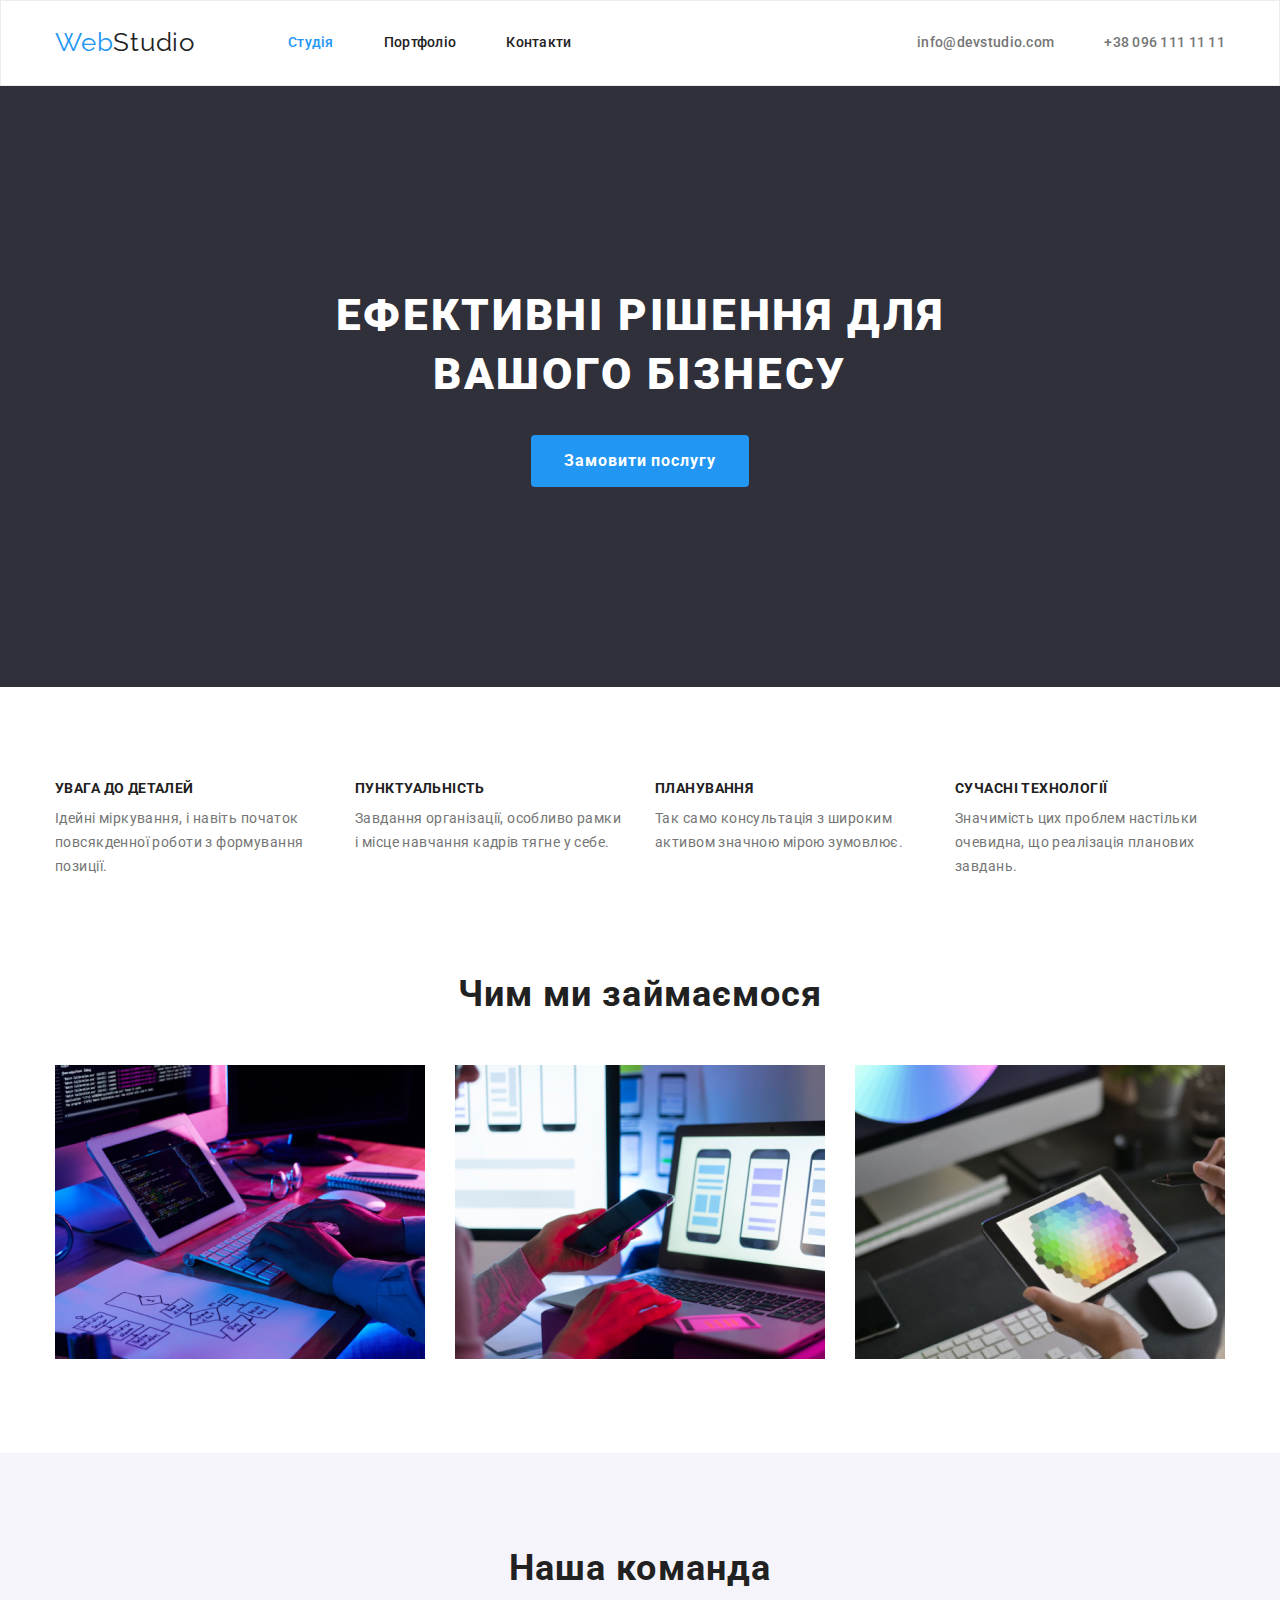
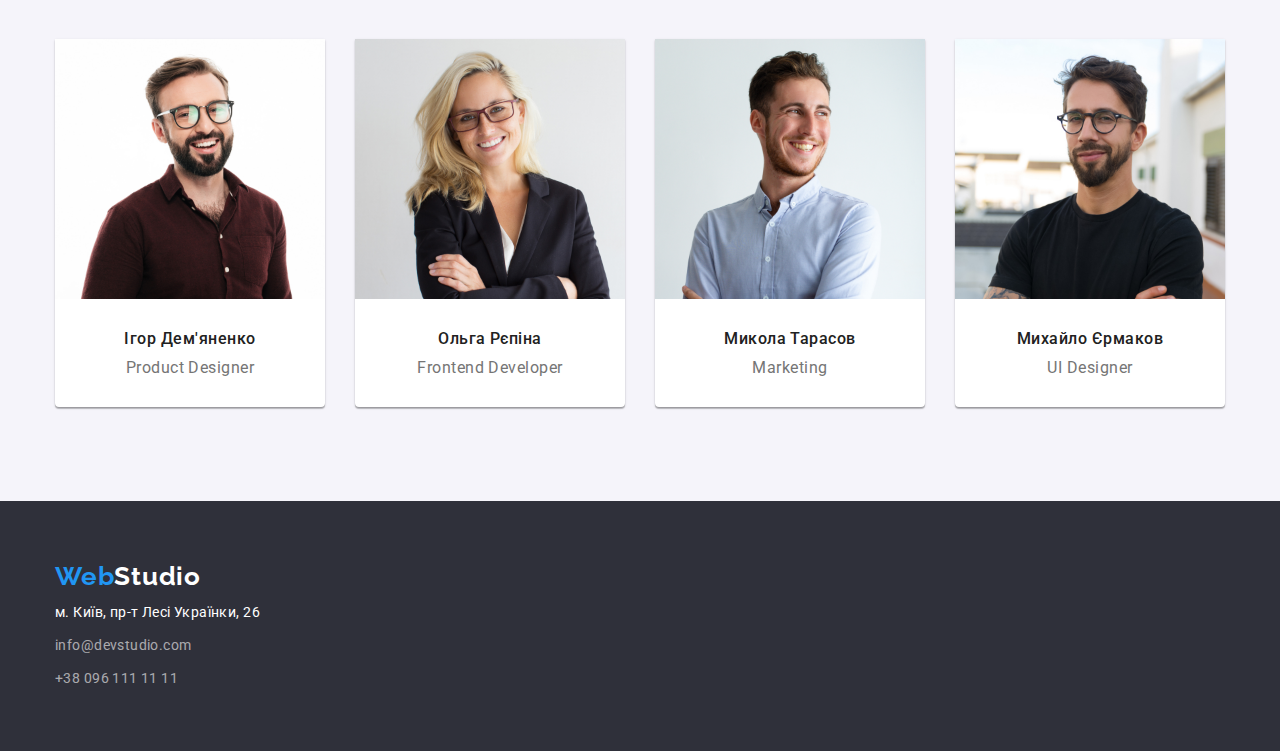
==== commit a589b299: "Футер" ====
--- a/index.html
+++ b/index.html
@@ -152,7 +152,9 @@
     </main>
     <footer class="footer">
       <div class="container">
-        <a href="./index.html" class="footer-logo"><span class="logo-color">Web</span>Studio</a>
+        <a href="./index.html" class="footer-logo"
+          ><span class="footer-logo-color">Web</span>Studio</a
+        >
         <address class="footer-data">
           <ul>
             <li class="footer-list">
--- a/css/styles.css
+++ b/css/styles.css
@@ -31,6 +31,7 @@
 
 img {
     display: block;
+    max-width: 100%;
 }
 
 .hidden-header {
@@ -238,7 +239,7 @@
 }
 
 .action-list {
-    display: inline-flex;
+    display: flex;
     padding: auto 0;
     gap: 30px;
 }
@@ -345,11 +346,11 @@
 
     background-color: var(--primary-text-color);
     width: 370px;
+}
+
+.card-text {
+    padding: 20px 24px;
     border: 1px solid #EEEEEE;
-}
-
-.card-text {
-    margin: 20px 24px;
 }
 
 .card-name {
@@ -376,7 +377,11 @@
 .footer-logo-color {
     color: var(--accent-text-color);
     font-family: Raleway;
-    letter-spacing: 0.03em;
+    font-weight: 700;
+    font-size: 26px;
+    line-height: 1.19;
+    letter-spacing: 0.03em;
+    text-decoration: none;
 }
 
 .footer-logo {
@@ -389,12 +394,7 @@
     text-decoration: none;
 }
 
-.footer-data {
-    margin-top: 20px;
-
-    font-size: 14px;
-    line-height: 1.71;
-    letter-spacing: 0.03em;
+.footer-data {    
     font-style: normal;
 }
 
@@ -403,13 +403,25 @@
 }
 
 .footer-address {
+    display: block;
     color: var(--primary-text-color);
     text-decoration: none;
+    margin-top: 9px;
+        
+    font-size: 14px;
+    line-height: 1.71;
+    letter-spacing: 0.03em;
 }
 
 .footer-contact {
+    display: block;
     color: var(--contact-text-color);
     text-decoration: none;
+    margin-top: 9px;
+    
+    font-size: 14px;
+    line-height: 1.71;
+    letter-spacing: 0.03em;
 }
 
 .footer-address:focus,
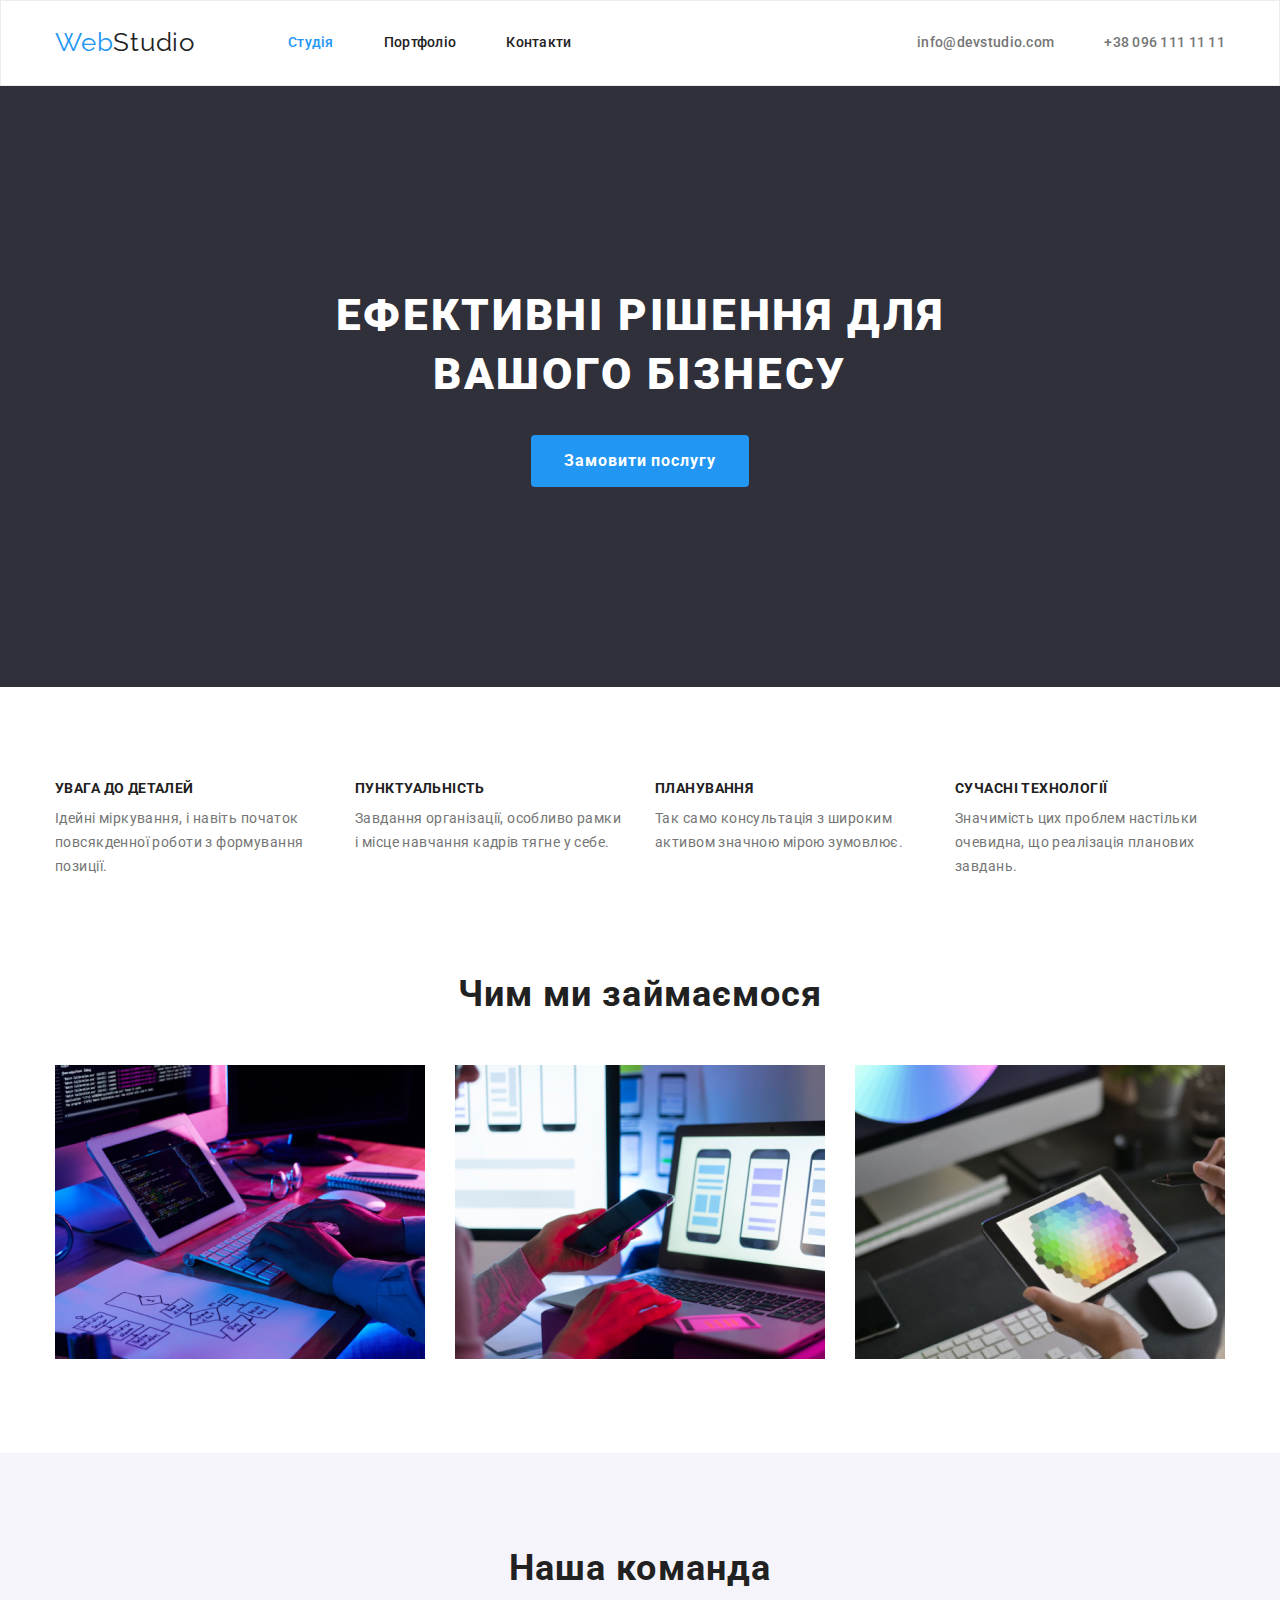
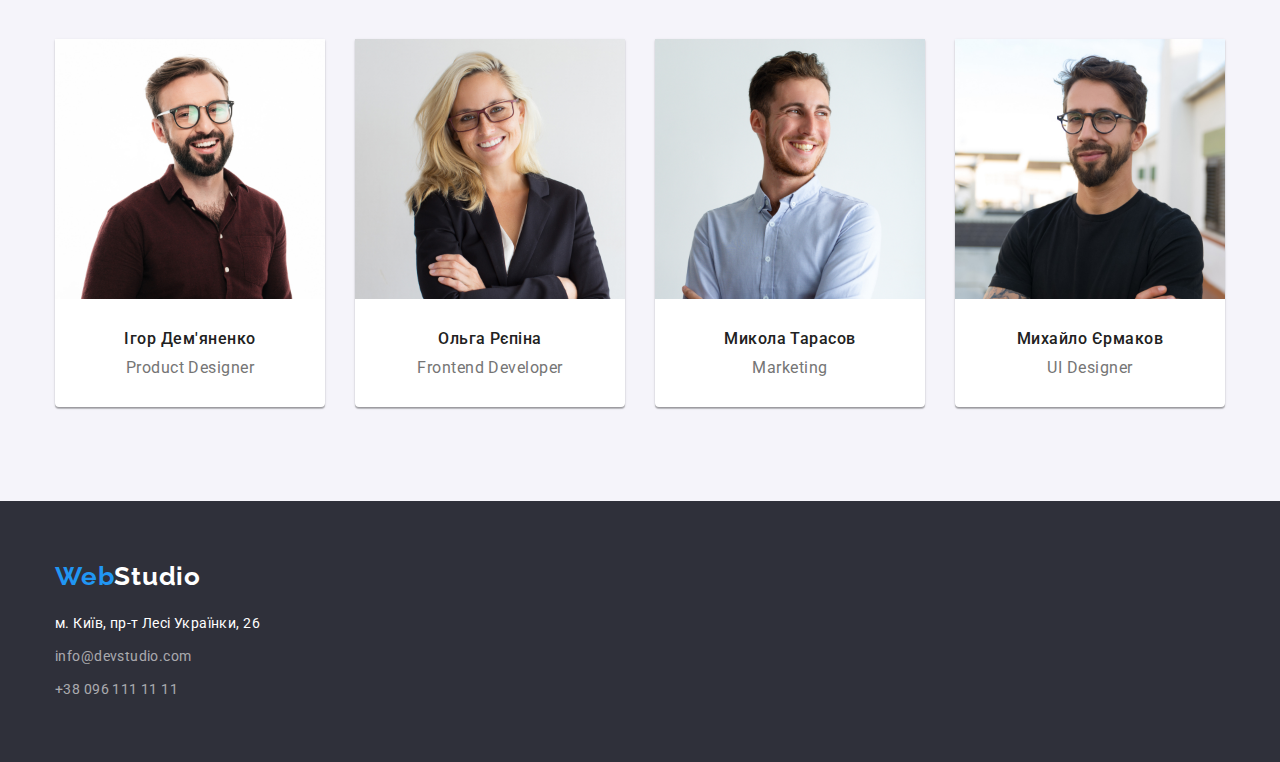
==== commit 816c3ff9: "Додано клас прихованих елементів" ====
--- a/index.html
+++ b/index.html
@@ -43,7 +43,7 @@
       </section>
       <section class="features section">
         <div class="container">
-          <h2 class="hidden-header">Особливості</h2>
+          <h2 class="visuality-hidden">Особливості</h2>
           <ul class="feature-list">
             <li class="item">
               <h3 class="features-title">УВАГА ДО ДЕТАЛЕЙ</h3>
--- a/css/styles.css
+++ b/css/styles.css
@@ -34,6 +34,19 @@
     max-width: 100%;
 }
 
+.visuality-hidden {
+    position: absolute;
+    width: 1px;
+    height: 1px;
+    margin: -1px;
+    border: 0;
+    padding: 0;
+    white-space: nowrap;
+    clip-path: inset(100%);
+    clip: rect(0 0 0 0);
+    overflow: hidden;
+}
+
 .hidden-header {
     display: none;
 }
@@ -131,8 +144,8 @@
 }
 
 .contact-nav .link {
+    display: block;
     padding: 32px 0;
-    
 
     color: var(--accent-color);
     font-weight: 500;
@@ -326,8 +339,6 @@
 
 .filter-button:hover,
 .filter-button:focus {
-    padding: 6px 25px;
-
     background-color: var(--accent-text-color);
     color: var(--primary-text-color);
 }
@@ -394,19 +405,15 @@
     text-decoration: none;
 }
 
-.footer-data {    
+.footer-data {
     font-style: normal;
-}
-
-.footer-list {
-    margin-bottom: 9px;
 }
 
 .footer-address {
     display: block;
     color: var(--primary-text-color);
     text-decoration: none;
-    margin-top: 9px;
+    margin-top: 20px;
         
     font-size: 14px;
     line-height: 1.71;
